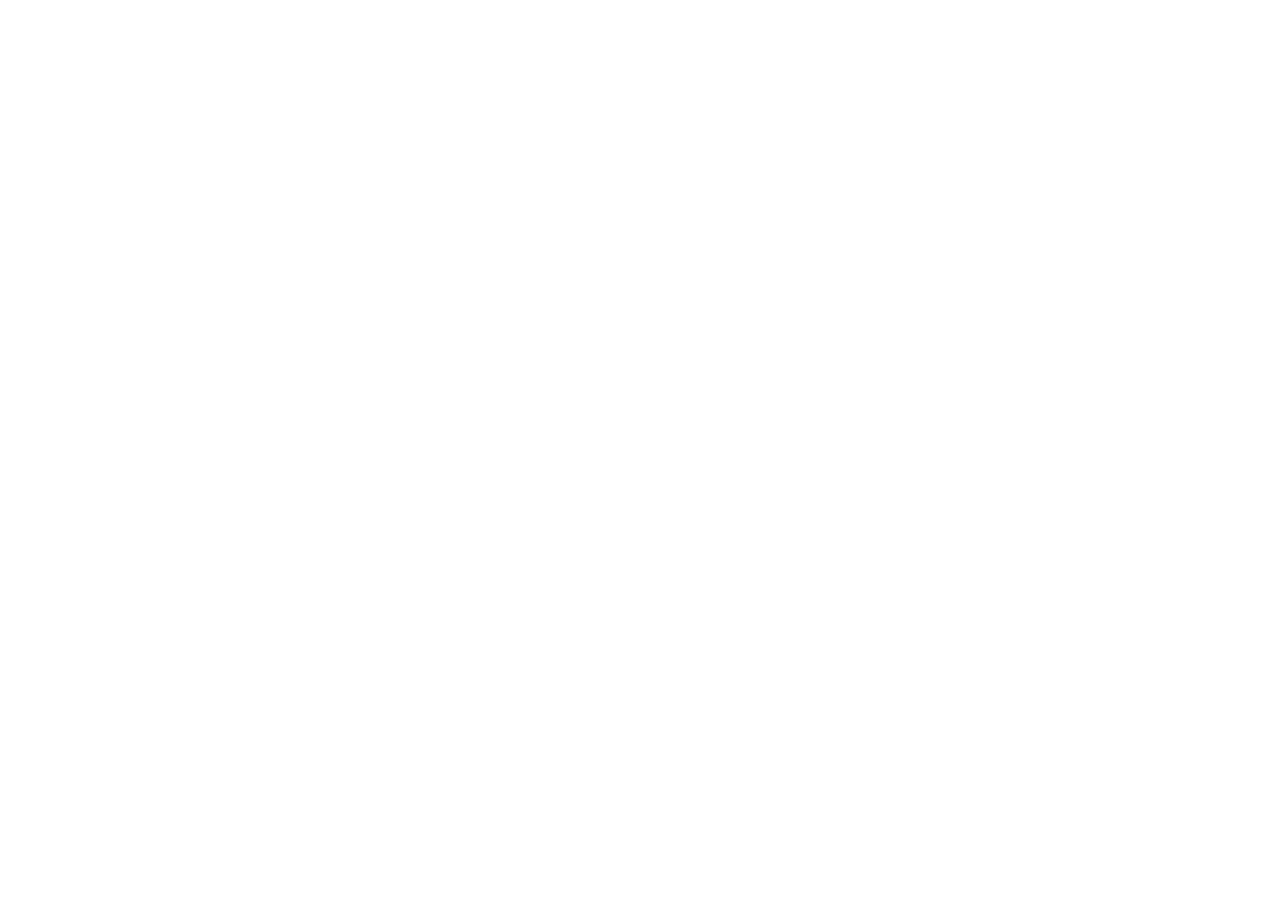
==== index.html @ f151b782 "website : add skeleton code for webpages" ====
<!DOCTYPE html>
<html lang="en">
  <head>
    <meta charset="UTF-8" />
    <meta http-equiv="X-UA-Compatible" content="IE=edge" />
    <meta name="viewport" content="width=device-width, initial-scale=1.0" />
    <title>Travel, Experience</title>
    <link rel="stylesheet" href="src/css/index.css" />
  </head>
  <body></body>
</html>
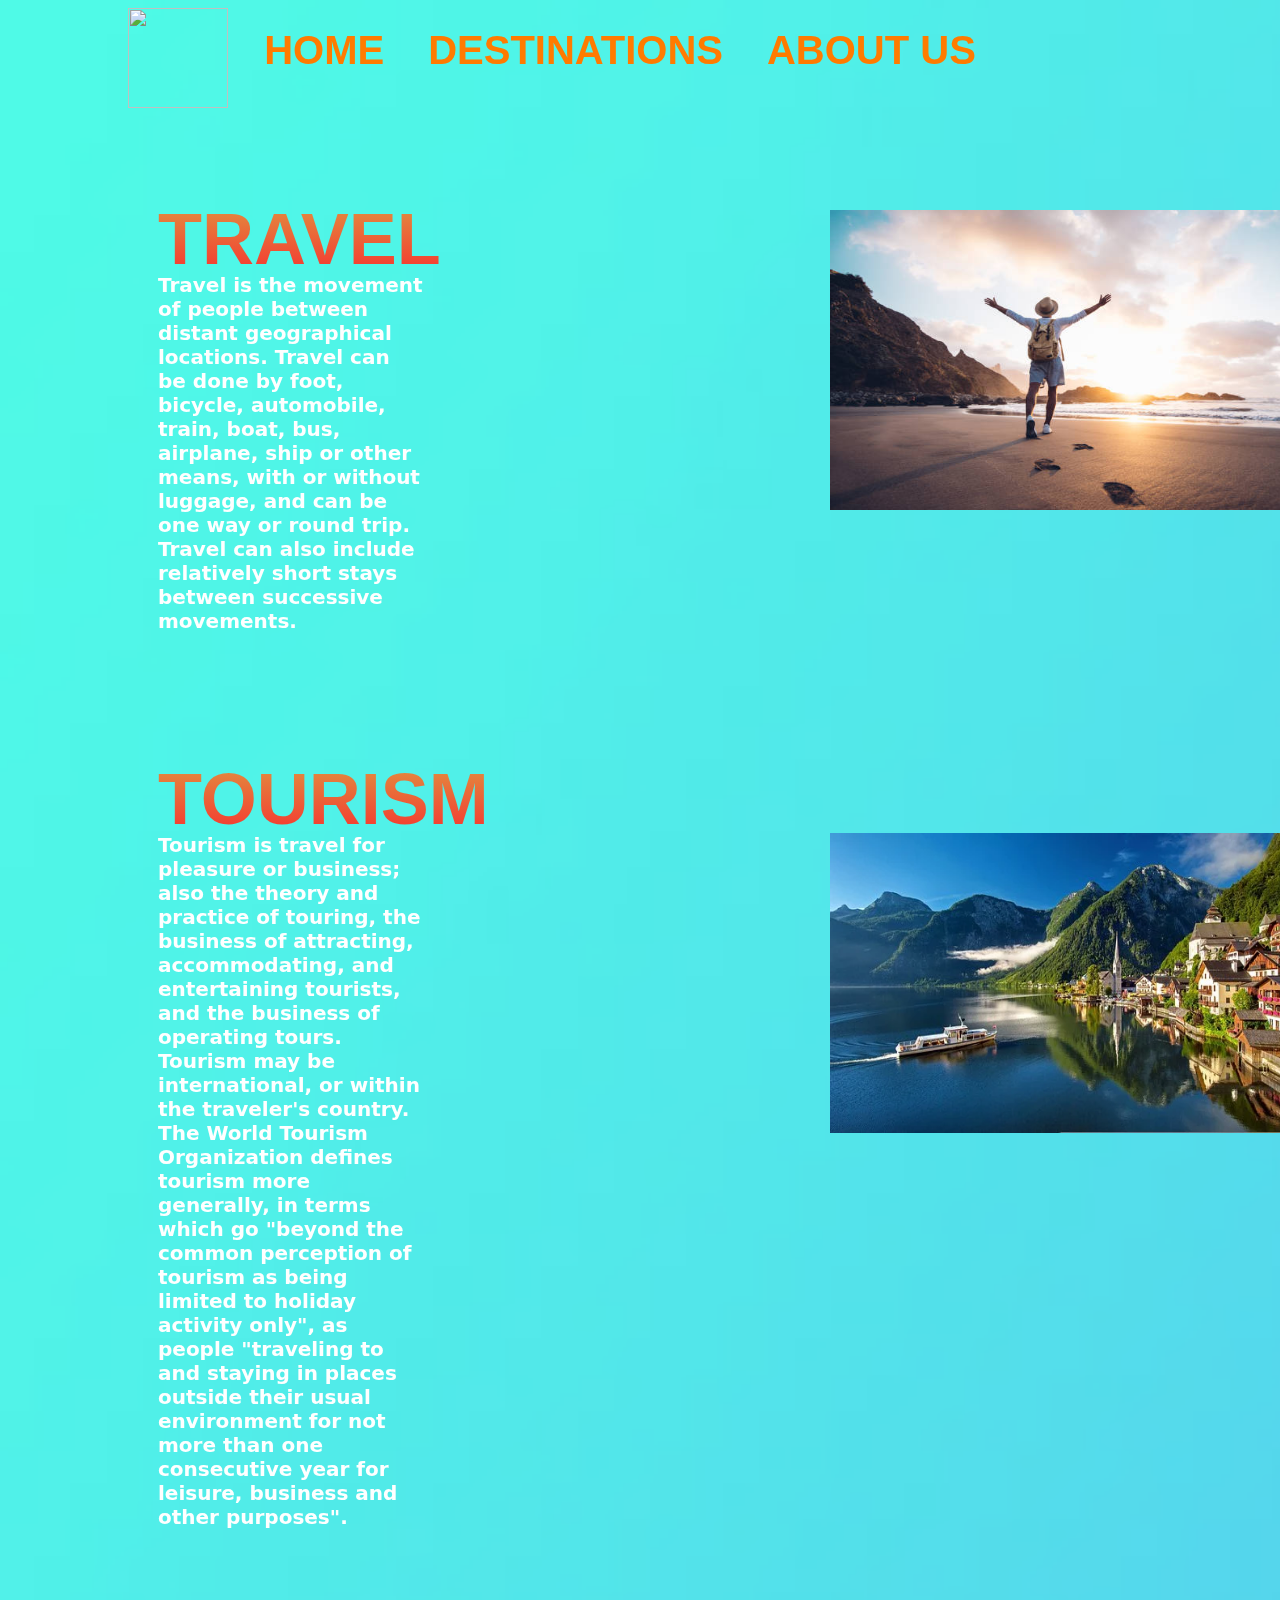
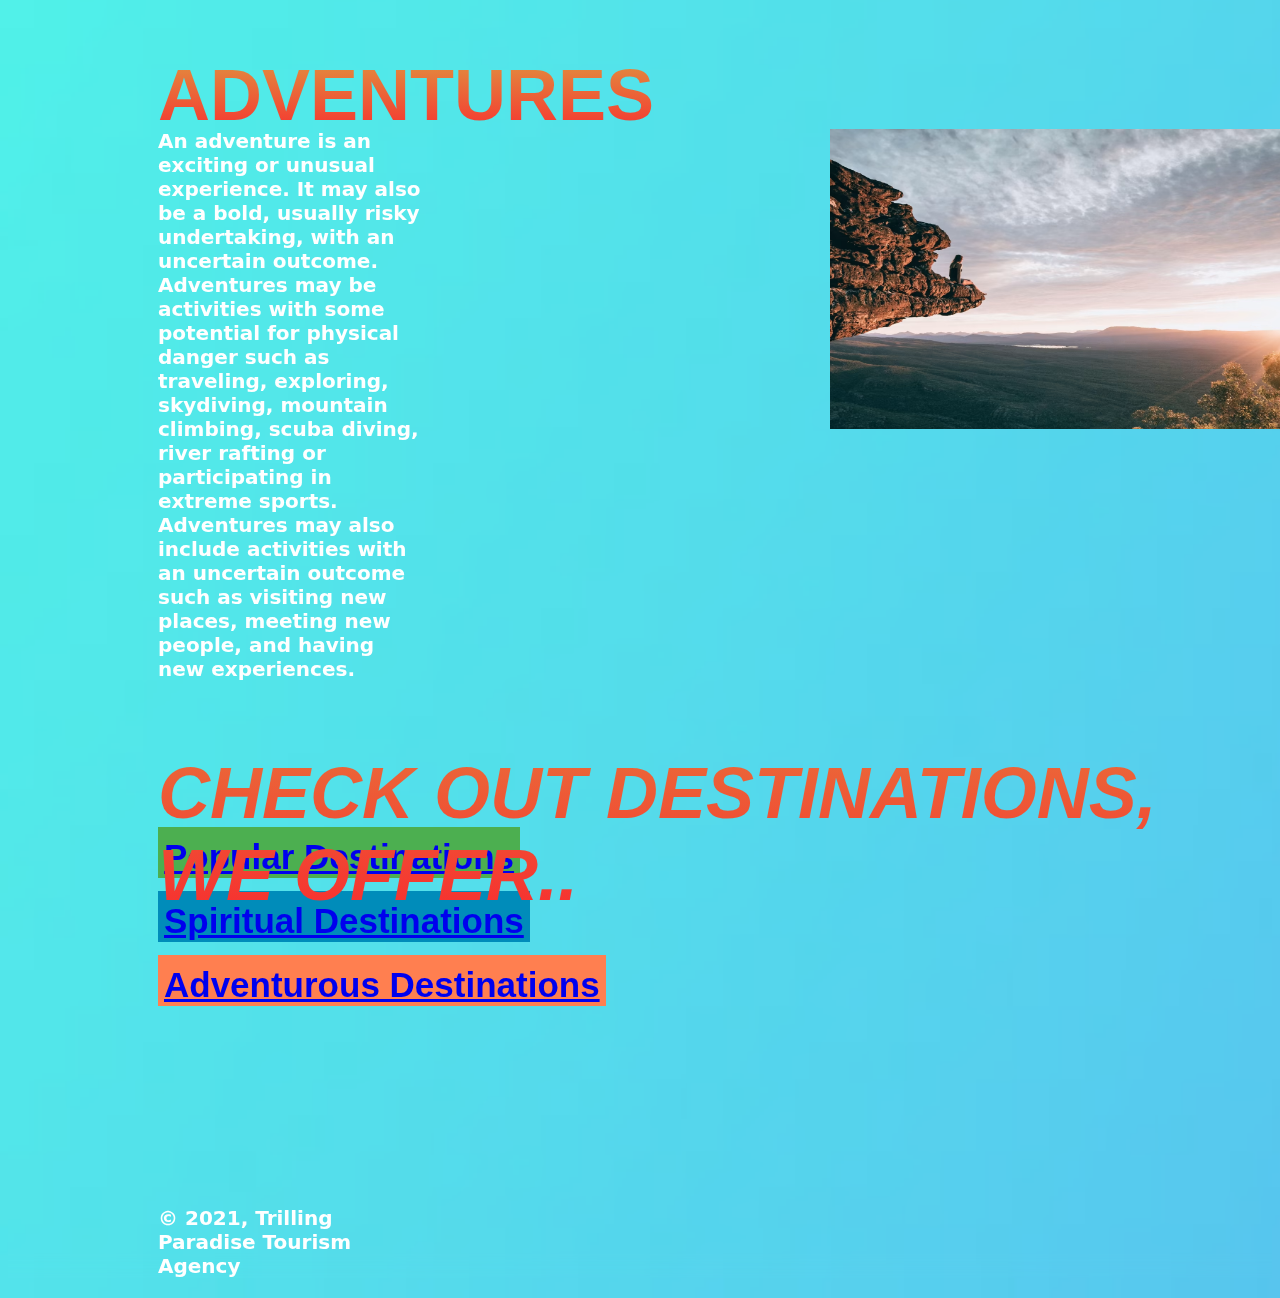
==== commit 1ad3bb72: "Team34 : ZorinFire | Travel, Tourism & Adventure authored-by: P.M.SALMAN KHAN <patanmohammadsalmankh" ====
--- a/index.html
+++ b/index.html
@@ -7,5 +7,72 @@
     <title>Travel, Experience</title>
     <link rel="stylesheet" href="src/css/index.css" />
   </head>
-  <body></body>
+  <body>
+    <div class="logo">
+      <img src="src/images/logo.png" type="image/png" />
+    </div>
+    <center>
+      <div class="nav">
+        <a href="index.html">Home</a>
+        <a href="src/html/places.html">Destinations</a>
+        <a href="src/html/about.html">About Us</a>
+      </div>
+    </center>
+    <div class="travel">
+      <h1><b>Travel</b></h1>
+      <img src="src/images/travel.jpg" type="image/jpg" />
+
+      <p>
+        Travel is the movement of people between distant geographical locations.
+        Travel can be done by foot, bicycle, automobile, train, boat, bus,
+        airplane, ship or other means, with or without luggage, and can be one
+        way or round trip. Travel can also include relatively short stays
+        between successive movements.
+      </p>
+    </div>
+
+    <div class="tourism">
+      <h1><b>Tourism</b></h1>
+      <img src="src/images/tourism.webp" type="image/webp" />
+      <p>
+        Tourism is travel for pleasure or business; also the theory and practice
+        of touring, the business of attracting, accommodating, and entertaining
+        tourists, and the business of operating tours. Tourism may be
+        international, or within the traveler's country. The World Tourism
+        Organization defines tourism more generally, in terms which go "beyond
+        the common perception of tourism as being limited to holiday activity
+        only", as people "traveling to and staying in places outside their usual
+        environment for not more than one consecutive year for leisure, business
+        and other purposes".
+      </p>
+    </div>
+
+    <div class="adventures">
+      <h1>Adventures</h1>
+      <img src="src/images/adventure.avif" type="image/avif" />
+      <p>
+        An adventure is an exciting or unusual experience. It may also be a
+        bold, usually risky undertaking, with an uncertain outcome. Adventures
+        may be activities with some potential for physical danger such as
+        traveling, exploring, skydiving, mountain climbing, scuba diving, river
+        rafting or participating in extreme sports. Adventures may also include
+        activities with an uncertain outcome such as visiting new places,
+        meeting new people, and having new experiences.
+      </p>
+    </div>
+
+    <div class="more">
+      <h1><i>Check Out Destinations, We Offer..</i></h1>
+      <button class="button button1"><b><a href="/src/html/places.html">Popular Destinations</b></a></button>
+      <br />
+      <button class="button button2"><b><a href="/src/html/places.html">Spiritual Destinations</b></a></button>
+      <br />
+      <button class="button button3"><b><a href="/src/html/places.html">Adventurous Destinations</b></a></button>
+      <br />
+    </div>
+
+    <div class="footer">
+      <p>© 2021, Trilling Paradise Tourism Agency</p>
+    </div>
+  </body>
 </html>
--- a/src/css/index.css
+++ b/src/css/index.css
@@ -0,0 +1,135 @@
+body {
+  background-color: #f5f5f5;
+  background-size: cover;
+  backdrop-filter: blur(10px);
+  background-image: url(/src/images/backgroundimage.jpg);
+  background-repeat: no-repeat;
+}
+.logo img {
+  display: inline-flex;
+  backdrop-filter: fill(blur(10px));
+  max-width: 100%;
+  width: 100px;
+  height: 100px;
+  margin-right: 200px;
+  margin-left: 120px;
+  margin-right: auto;
+  position: absolute;
+}
+.nav a {
+  display: inline-flex;
+  padding-top: 20px;
+  color: rgb(255, 123, 0);
+  text-decoration: dashed;
+  border: 10px;
+  font-size: 40px;
+  font-weight: 600;
+  font-family: "Franklin Gothic Medium", "Arial Narrow", Arial, sans-serif;
+  text-transform: uppercase;
+  margin-right: 40px;
+  text-align: right;
+}
+
+.nav a:hover {
+  color: rgb(245, 240, 235);
+  text-decoration: none;
+  border-bottom: 2px solid rgb(255, 123, 0);
+}
+
+h1 {
+  font-size: 50px;
+  font-weight: 600;
+  font-size: 72px;
+  background: -webkit-linear-gradient(rgb(224, 149, 64), rgb(247, 47, 47));
+  -webkit-background-clip: text;
+  -webkit-text-fill-color: transparent;
+  font-family: "Franklin Gothic Medium", "Arial Narrow", Arial, sans-serif;
+  text-transform: uppercase;
+  margin-right: 90px;
+  text-align: left;
+  color: rgb(255, 123, 0);
+  margin-top: -75px;
+  margin-left: 150px;
+  margin-right: auto;
+  position: absolute;
+}
+
+p {
+  font-size: 20px;
+  font-weight: 600;
+  font-family: system-ui, -apple-system, BlinkMacSystemFont, "Segoe UI", Roboto,
+    Oxygen, Ubuntu, Cantarell, "Open Sans", "Helvetica Neue", sans-serif;
+  margin-right: 90px;
+  text-align: left;
+  color: rgb(255, 255, 255);
+  margin-top: 200px;
+  margin-left: 150px;
+  padding-right: 60%;
+}
+
+.travel img {
+  max-width: 100;
+  height: 300px;
+  width: 480px;
+  margin-left: 65%;
+  margin-top: -5%;
+  position: fixed;
+}
+
+.tourism img {
+  max-width: 100%;
+  height: 300px;
+  width: 480px;
+  margin-left: 65%;
+  margin-top: 0%;
+  position: fixed;
+}
+
+.adventures img {
+  max-width: 100%;
+  height: 300px;
+  width: 480px;
+  position: fixed;
+  margin-left: 65%;
+}
+
+.more h1 {
+  padding-top: 10%;
+  bottom: url(/src/html/places.html);
+}
+.button {
+  text-decoration: none;
+  border: none;
+  color: white;
+  padding-top: 10px;
+  text-align: center;
+  text-decoration: none;
+  display: inline-flex;
+  font-size: 35px;
+  margin-left: 4px 2px;
+  cursor: pointer;
+  background-color: rgb(255, 123, 0);
+  border: 10px;
+}
+
+.button a:hover {
+  color: rgb(245, 240, 235);
+  text-decoration: none;
+  border-bottom: 2px solid rgb(255, 123, 0);
+}
+
+.button1 {
+  margin-top: 10%;
+  margin-left: 150px;
+  background-color: #4caf50;
+} /* Green */
+.button2 {
+  margin-top: 1%;
+  margin-left: 150px;
+  background-color: #008cba;
+} /* Blue */
+.button3 {
+  margin-top: 1%;
+  margin-left: 150px;
+  background-color: coral;
+}
